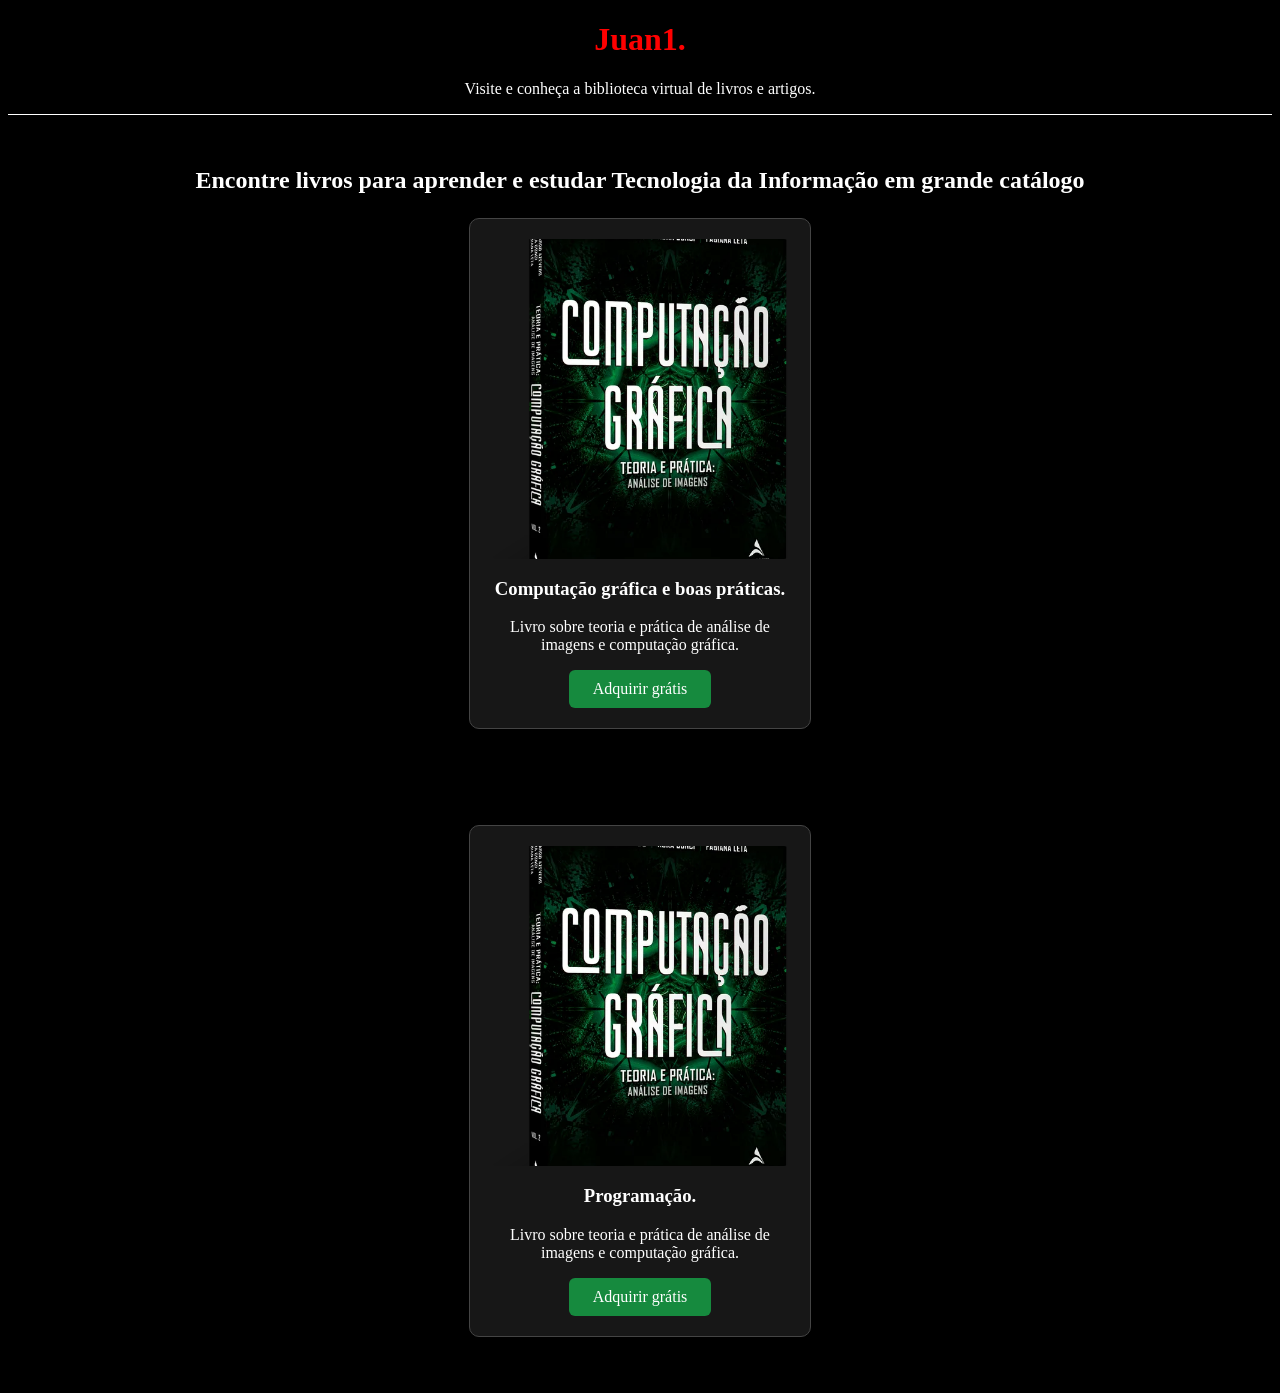
==== index.html @ c464ee81 "Criar projeto Juan1" ====
<!DOCTYPE html>
<html lang="pt-br">
<head>
    <meta charset="UTF-8">
    <meta name="viewport" content="width=device-width, initial-scale=1.0">
    <link rel="icon" type="image/jpeg" href="src/assets/icons/juan1.jfif">
    <link rel="stylesheet" href="style.css">
    <title>Juan1.</title>
    <style>
      html,
      body {
        min-height: 100%;
        background-color: #000;
        color: #fff;
      }

      body {
        min-height: 100vh;
      }

      header {
        text-align: center;
      }

      h1 {
        color: red;
      }

      hr {
        border: 0;
        border-top: 1px solid #fff;
      }

      .books {
        padding: 24px 16px;
        text-align: center;
      }

      .book-card {
        max-width: 300px;
        margin: 24px auto;
        padding: 20px;
        border: 1px solid #444;
        border-radius: 10px;
        background-color: #171717;
      }

      .book-card img {
        display: block;
        width: 100%;
        height: 320px;
        margin-bottom: 16px;
        border-radius: 6px;
        object-fit: cover;
      }

      .buy-button {
        padding: 10px 24px;
        border: 0;
        border-radius: 6px;
        background-color: #168a3e;
        color: #fff;
        font: inherit;
        cursor: pointer;
      }
    </style>
</head>
<body>
  <header>
    <h1>Juan1.</h1>
    <p>Visite e conheça a biblioteca virtual de livros e artigos.</p>
  </header>
  <hr>
  <main>
    <section class="books">
      <h2>Encontre livros para aprender e estudar Tecnologia da Informação em grande catálogo</h2>
      <article class="book-card">
        <img src="src/assets/livros/computacao-grafica.webp" alt="Capa do livro Computação Gráfica: Teoria e Prática, Análise de Imagens, volume 2">
        <h3>Computação gráfica e boas práticas.</h3>
        <p>Livro sobre teoria e prática de análise de imagens e computação gráfica.</p>
        <button class="buy-button" type="button">Adquirir grátis</button>
      </article>
    </section>
    <section class="books">
      <article class="book-card">
        <img src="src/assets/livros/computacao-grafica.webp" alt="Capa do livro Computação Gráfica: Teoria e Prática, Análise de Imagens, volume 2">
        <h3>Programação.</h3>
        <p>Livro sobre teoria e prática de análise de imagens e computação gráfica.</p>
        <button class="buy-button" type="button">Adquirir grátis</button>
      </article>
    </section>
  </main>
</body>
</html>
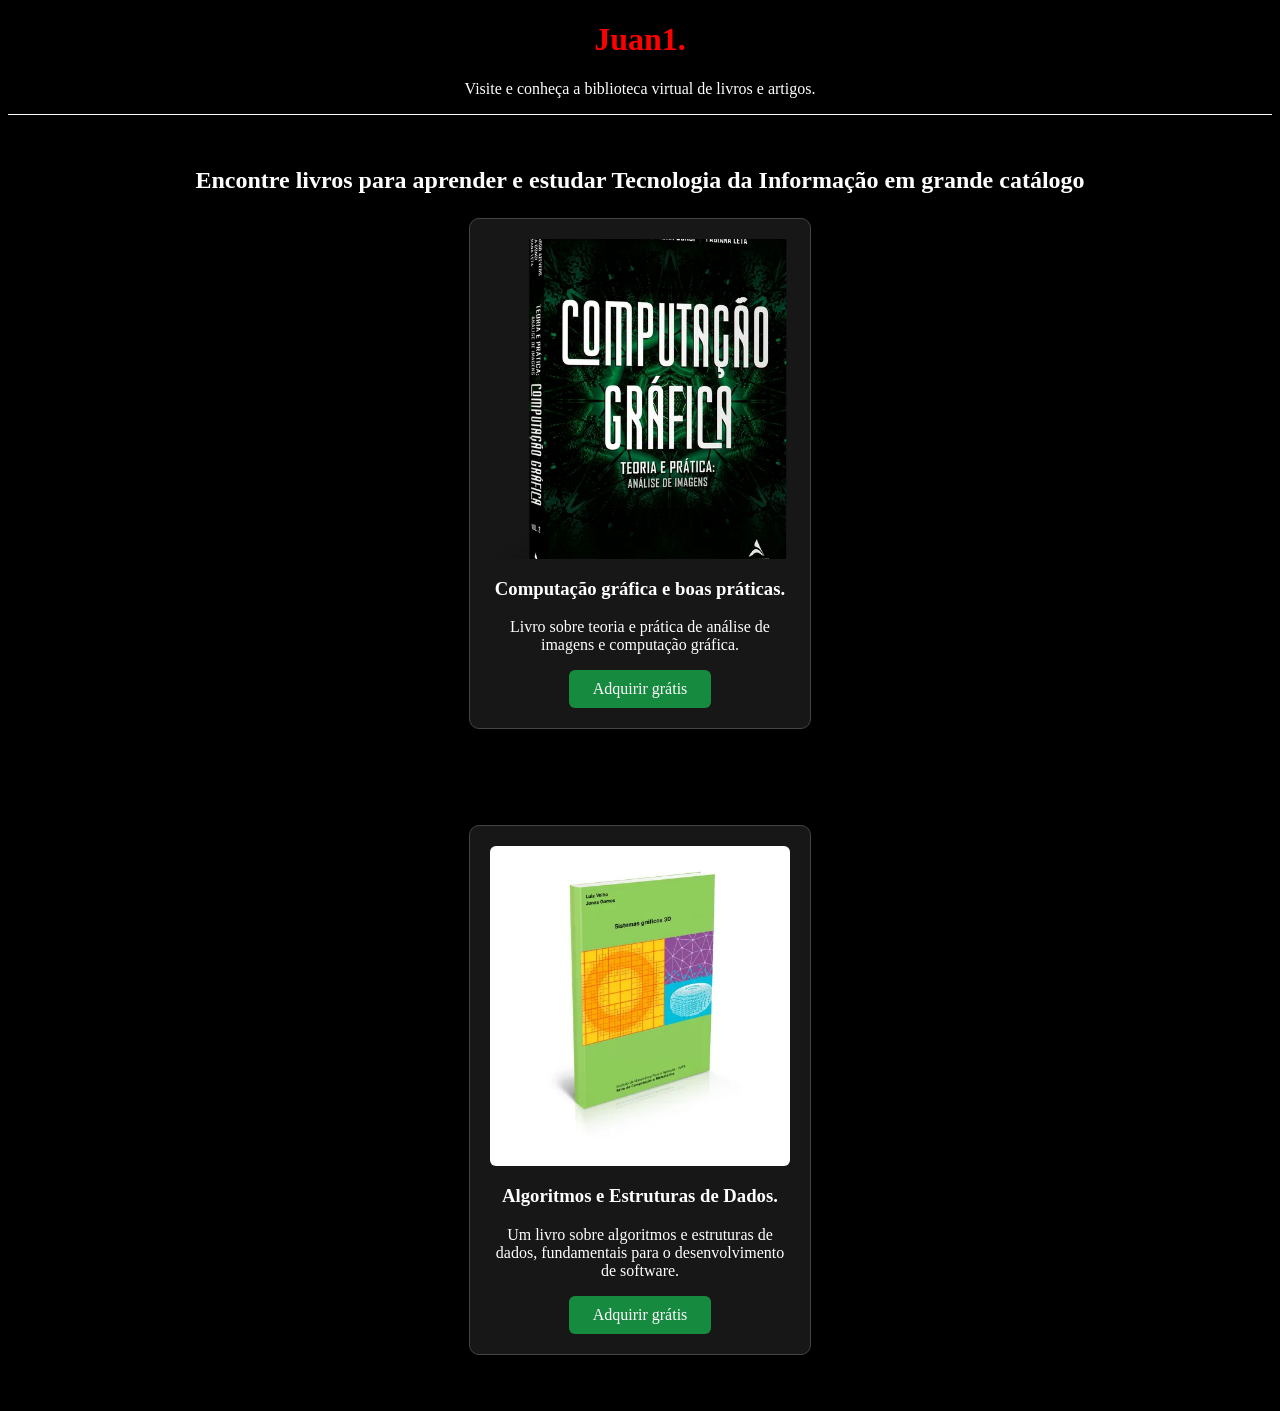
==== commit 58512016: "Fazendo alterações" ====
--- a/index.html
+++ b/index.html
@@ -83,9 +83,9 @@
     </section>
     <section class="books">
       <article class="book-card">
-        <img src="src/assets/livros/computacao-grafica.webp" alt="Capa do livro Computação Gráfica: Teoria e Prática, Análise de Imagens, volume 2">
-        <h3>Programação.</h3>
-        <p>Livro sobre teoria e prática de análise de imagens e computação gráfica.</p>
+        <img src="src/assets/livros/algoritmos3d.webp" alt="Capa do livro Algoritmos e Estruturas de Dados">
+        <h3>Algoritmos e Estruturas de Dados.</h3>
+        <p>Um livro sobre algoritmos e estruturas de dados, fundamentais para o desenvolvimento de software.</p>
         <button class="buy-button" type="button">Adquirir grátis</button>
       </article>
     </section>
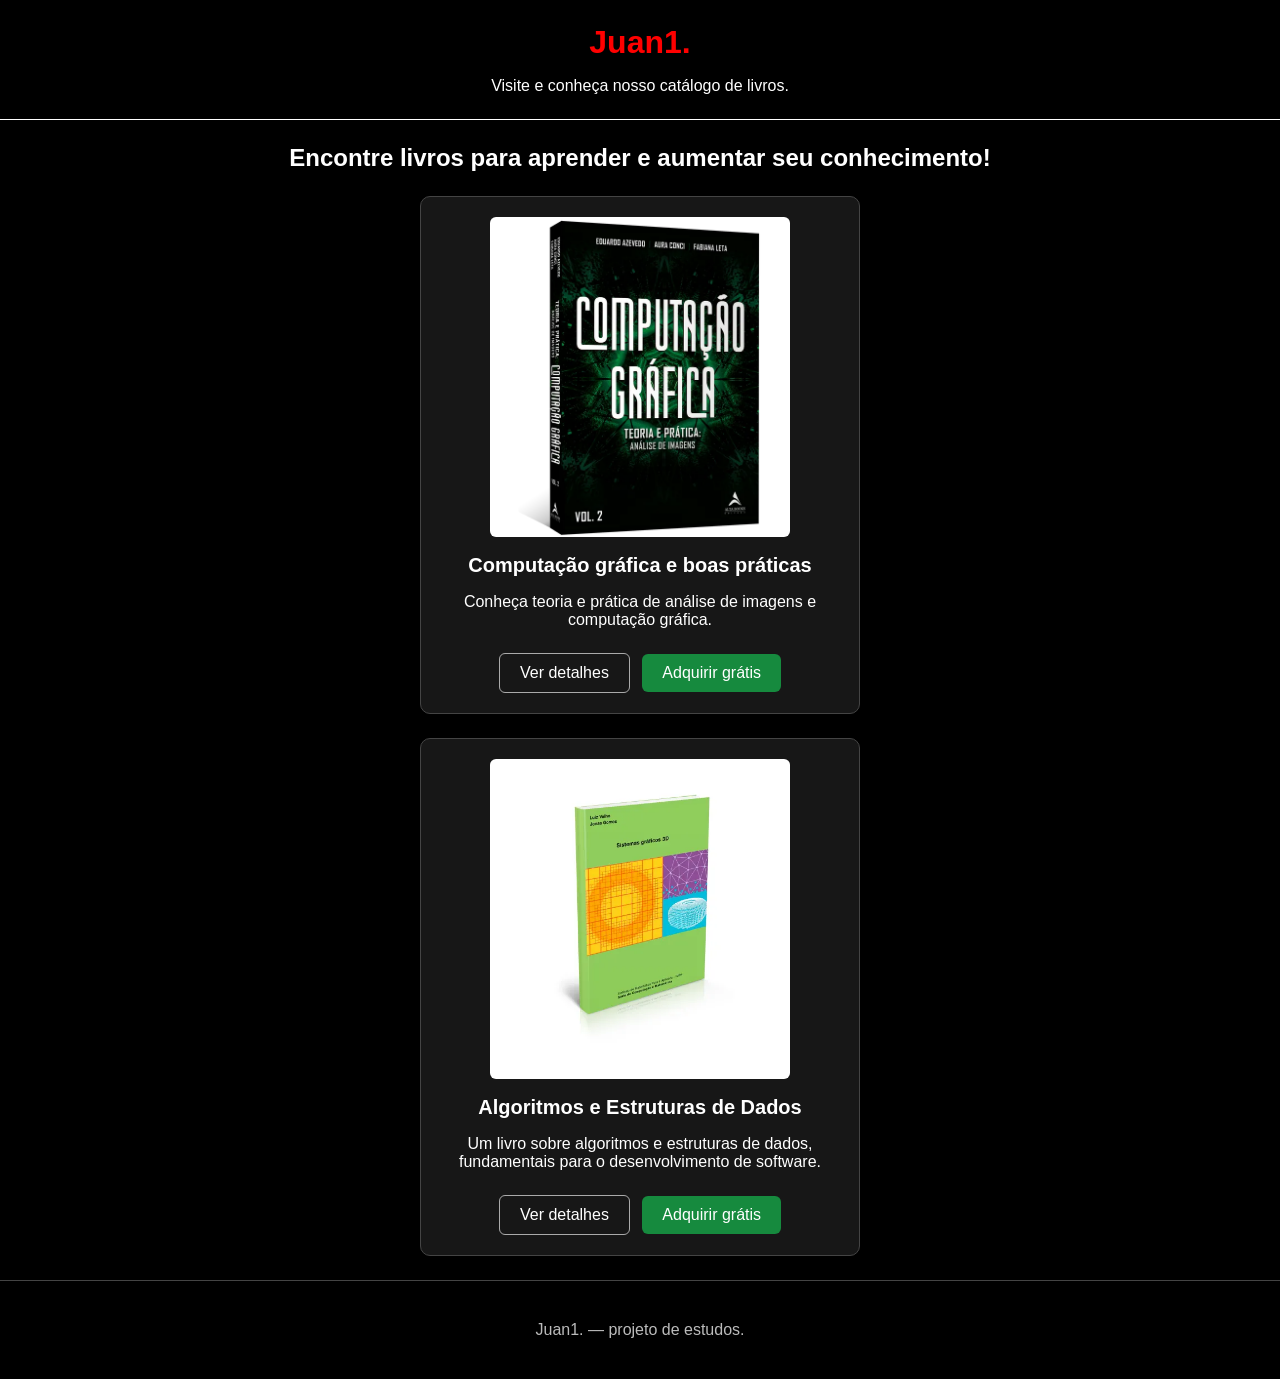
==== commit de5554e8: "Ajustar linha divisória do cabeçalho" ====
--- a/index.html
+++ b/index.html
@@ -1,94 +1,48 @@
 <!DOCTYPE html>
 <html lang="pt-br">
 <head>
-    <meta charset="UTF-8">
-    <meta name="viewport" content="width=device-width, initial-scale=1.0">
-    <link rel="icon" type="image/jpeg" href="src/assets/icons/juan1.jfif">
-    <link rel="stylesheet" href="style.css">
-    <title>Juan1.</title>
-    <style>
-      html,
-      body {
-        min-height: 100%;
-        background-color: #000;
-        color: #fff;
-      }
-
-      body {
-        min-height: 100vh;
-      }
-
-      header {
-        text-align: center;
-      }
-
-      h1 {
-        color: red;
-      }
-
-      hr {
-        border: 0;
-        border-top: 1px solid #fff;
-      }
-
-      .books {
-        padding: 24px 16px;
-        text-align: center;
-      }
-
-      .book-card {
-        max-width: 300px;
-        margin: 24px auto;
-        padding: 20px;
-        border: 1px solid #444;
-        border-radius: 10px;
-        background-color: #171717;
-      }
-
-      .book-card img {
-        display: block;
-        width: 100%;
-        height: 320px;
-        margin-bottom: 16px;
-        border-radius: 6px;
-        object-fit: cover;
-      }
-
-      .buy-button {
-        padding: 10px 24px;
-        border: 0;
-        border-radius: 6px;
-        background-color: #168a3e;
-        color: #fff;
-        font: inherit;
-        cursor: pointer;
-      }
-    </style>
+  <meta charset="UTF-8">
+  <meta name="viewport" content="width=device-width, initial-scale=1.0">
+  <link rel="icon" type="image/jpeg" href="src/assets/icons/juan1logo.jfif">
+  <link rel="stylesheet" href="src/css/style.css">
+  <title>Juan1 | Catálogo de livros</title>
 </head>
 <body>
-  <header>
-    <h1>Juan1.</h1>
-    <p>Visite e conheça a biblioteca virtual de livros e artigos.</p>
+  <header class="site-header">
+    <a class="site-name" href="index.html">Juan1.</a>
+    <p>Visite e conheça nosso catálogo de livros.</p>
   </header>
-  <hr>
-  <main>
-    <section class="books">
-      <h2>Encontre livros para aprender e estudar Tecnologia da Informação em grande catálogo</h2>
-      <article class="book-card">
-        <img src="src/assets/livros/computacao-grafica.webp" alt="Capa do livro Computação Gráfica: Teoria e Prática, Análise de Imagens, volume 2">
-        <h3>Computação gráfica e boas práticas.</h3>
-        <p>Livro sobre teoria e prática de análise de imagens e computação gráfica.</p>
-        <button class="buy-button" type="button">Adquirir grátis</button>
-      </article>
-    </section>
-    <section class="books">
-      <article class="book-card">
-        <img src="src/assets/livros/algoritmos3d.webp" alt="Capa do livro Algoritmos e Estruturas de Dados">
-        <h3>Algoritmos e Estruturas de Dados.</h3>
-        <p>Um livro sobre algoritmos e estruturas de dados, fundamentais para o desenvolvimento de software.</p>
-        <button class="buy-button" type="button">Adquirir grátis</button>
-      </article>
+  <hr class="header-divider">
+
+  <main class="page-content">
+    <section class="books" aria-labelledby="catalog-title">
+      <h1 id="catalog-title">Encontre livros para aprender e aumentar seu conhecimento!</h1>
+      <div class="book-grid">
+        <article class="book-card">
+          <a href="src/pages/computacao-grafica.html">
+            <img src="src/assets/livros/computacao-grafica.webp" alt="Capa do livro Computação Gráfica: Teoria e Prática, Análise de Imagens, volume 2">
+          </a>
+          <h2>Computação gráfica e boas práticas</h2>
+          <p>Conheça teoria e prática de análise de imagens e computação gráfica.</p>
+          <a class="secondary-button" href="src/pages/computacao-grafica.html">Ver detalhes</a>
+          <a class="buy-button" href="src/pages/adquirir.html?livro=computacao-grafica" target="_blank" rel="noopener">Adquirir grátis</a>
+        </article>
+
+        <article class="book-card">
+          <a href="src/pages/algoritmos.html">
+            <img src="src/assets/livros/algoritmos3d.webp" alt="Capa do livro Sistemas gráficos 3D">
+          </a>
+          <h2>Algoritmos e Estruturas de Dados</h2>
+          <p>Um livro sobre algoritmos e estruturas de dados, fundamentais para o desenvolvimento de software.</p>
+          <a class="secondary-button" href="src/pages/algoritmos.html">Ver detalhes</a>
+          <a class="buy-button" href="src/pages/adquirir.html?livro=algoritmos" target="_blank" rel="noopener">Adquirir grátis</a>
+        </article>
+      </div>
     </section>
   </main>
+
+  <footer class="site-footer">
+    <p>Juan1. — projeto de estudos.</p>
+  </footer>
 </body>
-</html>+</html>
--- a/src/css/style.css
+++ b/src/css/style.css
@@ -0,0 +1,214 @@
+* {
+  box-sizing: border-box;
+}
+
+body {
+  min-height: 100vh;
+  margin: 0;
+  background: #000;
+  color: #fff;
+  font-family: Arial, sans-serif;
+}
+
+a {
+  color: inherit;
+}
+
+.site-header {
+  padding: 24px 16px;
+  text-align: center;
+}
+
+.site-name {
+  color: #f00;
+  font-size: 2rem;
+  font-weight: 700;
+  text-decoration: none;
+}
+
+.site-header p {
+  margin-bottom: 0;
+}
+
+.header-divider {
+  width: 100%;
+  margin: 0 auto;
+  border: 0;
+  border-top: 1px solid #fff;
+}
+
+.page-content {
+  width: min(100% - 32px, 1100px);
+  margin: 0 auto;
+}
+
+.books {
+  padding: 24px 0;
+  text-align: center;
+}
+
+.books > h1 {
+  margin: 0 0 24px;
+}
+
+.book-grid {
+  display: grid;
+  grid-template-columns: minmax(0, 1fr);
+  gap: 24px;
+  align-items: start;
+  max-width: 440px;
+  margin: 0 auto;
+}
+
+.book-card {
+  padding: 20px;
+  border: 1px solid #444;
+  border-radius: 10px;
+  background: #171717;
+}
+
+.book-card img,
+.book-detail img {
+  display: block;
+  width: 100%;
+  max-width: 300px;
+  height: 320px;
+  margin: 0 auto 16px;
+  border-radius: 6px;
+  object-fit: contain;
+  background: #fff;
+}
+
+.book-card h2 {
+  font-size: 1.25rem;
+}
+
+.buy-button,
+.secondary-button,
+.form-button {
+  display: inline-block;
+  margin: 8px 4px 0;
+  padding: 10px 20px;
+  border: 0;
+  border-radius: 6px;
+  color: #fff;
+  font: inherit;
+  text-align: center;
+  text-decoration: none;
+  cursor: pointer;
+}
+
+.buy-button,
+.form-button {
+  background: #168a3e;
+}
+
+.secondary-button {
+  border: 1px solid #aaa;
+  background: transparent;
+}
+
+.book-detail {
+  display: grid;
+  grid-template-columns: minmax(220px, 300px) minmax(0, 1fr);
+  gap: 32px;
+  align-items: start;
+  max-width: 850px;
+  margin: 32px auto;
+  padding: 24px;
+  border: 1px solid #444;
+  border-radius: 10px;
+  background: #171717;
+}
+
+.book-detail img {
+  margin: 0;
+}
+
+.book-detail p {
+  line-height: 1.6;
+}
+
+.back-link {
+  display: inline-block;
+  margin-top: 16px;
+}
+
+.site-footer {
+  padding: 24px 16px;
+  border-top: 1px solid #444;
+  color: #bbb;
+  text-align: center;
+}
+
+.form-page {
+  display: grid;
+  place-items: center;
+  padding: 24px;
+}
+
+.form-card {
+  width: min(100%, 440px);
+  padding: 28px;
+  border: 1px solid #444;
+  border-radius: 10px;
+  background: #171717;
+}
+
+.form-card h1 {
+  margin-top: 0;
+  color: #f00;
+  text-align: center;
+}
+
+.form-card p {
+  line-height: 1.5;
+}
+
+.form-card label {
+  display: block;
+  margin-top: 18px;
+  font-weight: 700;
+}
+
+.form-card input {
+  width: 100%;
+  margin-top: 8px;
+  padding: 12px;
+  border: 1px solid #777;
+  border-radius: 5px;
+  font: inherit;
+}
+
+.form-button,
+.form-card .back-link {
+  display: block;
+  width: 100%;
+  margin: 20px 0 0;
+  padding: 12px;
+}
+
+.form-button:disabled {
+  background: #555;
+  cursor: not-allowed;
+}
+
+#download-link {
+  display: block;
+  margin-top: 16px;
+  color: #9be7b0;
+}
+
+#download-link[hidden] {
+  display: none;
+}
+
+@media (max-width: 640px) {
+  .book-detail {
+    grid-template-columns: 1fr;
+  }
+
+  .book-detail img {
+    margin: 0 auto;
+  }
+}
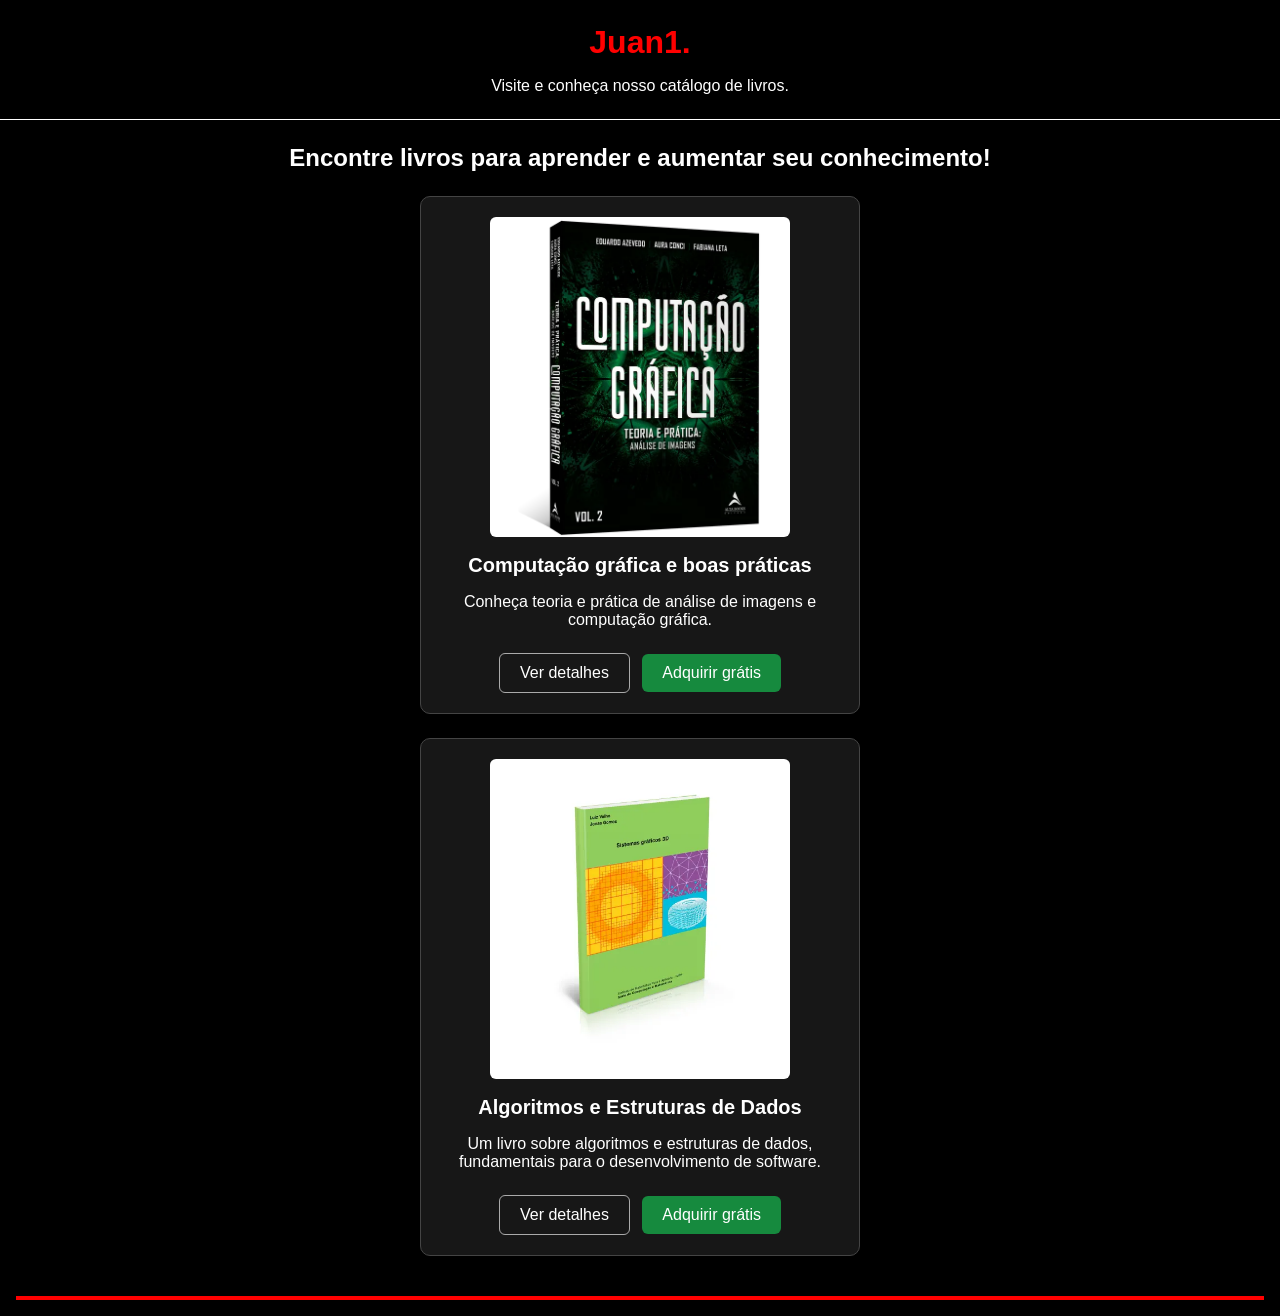
==== commit f737676a: "Atualizar os erros que a ia fez e ao mesmo tempo continuar o que faltava" ====
--- a/index.html
+++ b/index.html
@@ -5,7 +5,7 @@
   <meta name="viewport" content="width=device-width, initial-scale=1.0">
   <link rel="icon" type="image/jpeg" href="src/assets/icons/juan1logo.jfif">
   <link rel="stylesheet" href="src/css/style.css">
-  <title>Juan1 | Catálogo de livros</title>
+  <title>Juan1: principal.</title>
 </head>
 <body>
   <header class="site-header">
@@ -41,8 +41,6 @@
     </section>
   </main>
 
-  <footer class="site-footer">
-    <p>Juan1. — projeto de estudos.</p>
-  </footer>
+  <footer class="site-footer" aria-hidden="true"></footer>
 </body>
 </html>
--- a/src/css/style.css
+++ b/src/css/style.css
@@ -135,14 +135,21 @@
 }
 
 .site-footer {
-  padding: 24px 16px;
-  border-top: 1px solid #444;
-  color: #bbb;
-  text-align: center;
+  width: 100%;
+  padding: 16px;
+}
+
+.site-footer::before {
+  display: block;
+  width: 100%;
+  height: 4px;
+  background: #f00;
+  content: "";
 }
 
 .form-page {
   display: grid;
+  grid-template-rows: auto 1fr auto;
   place-items: center;
   padding: 24px;
 }
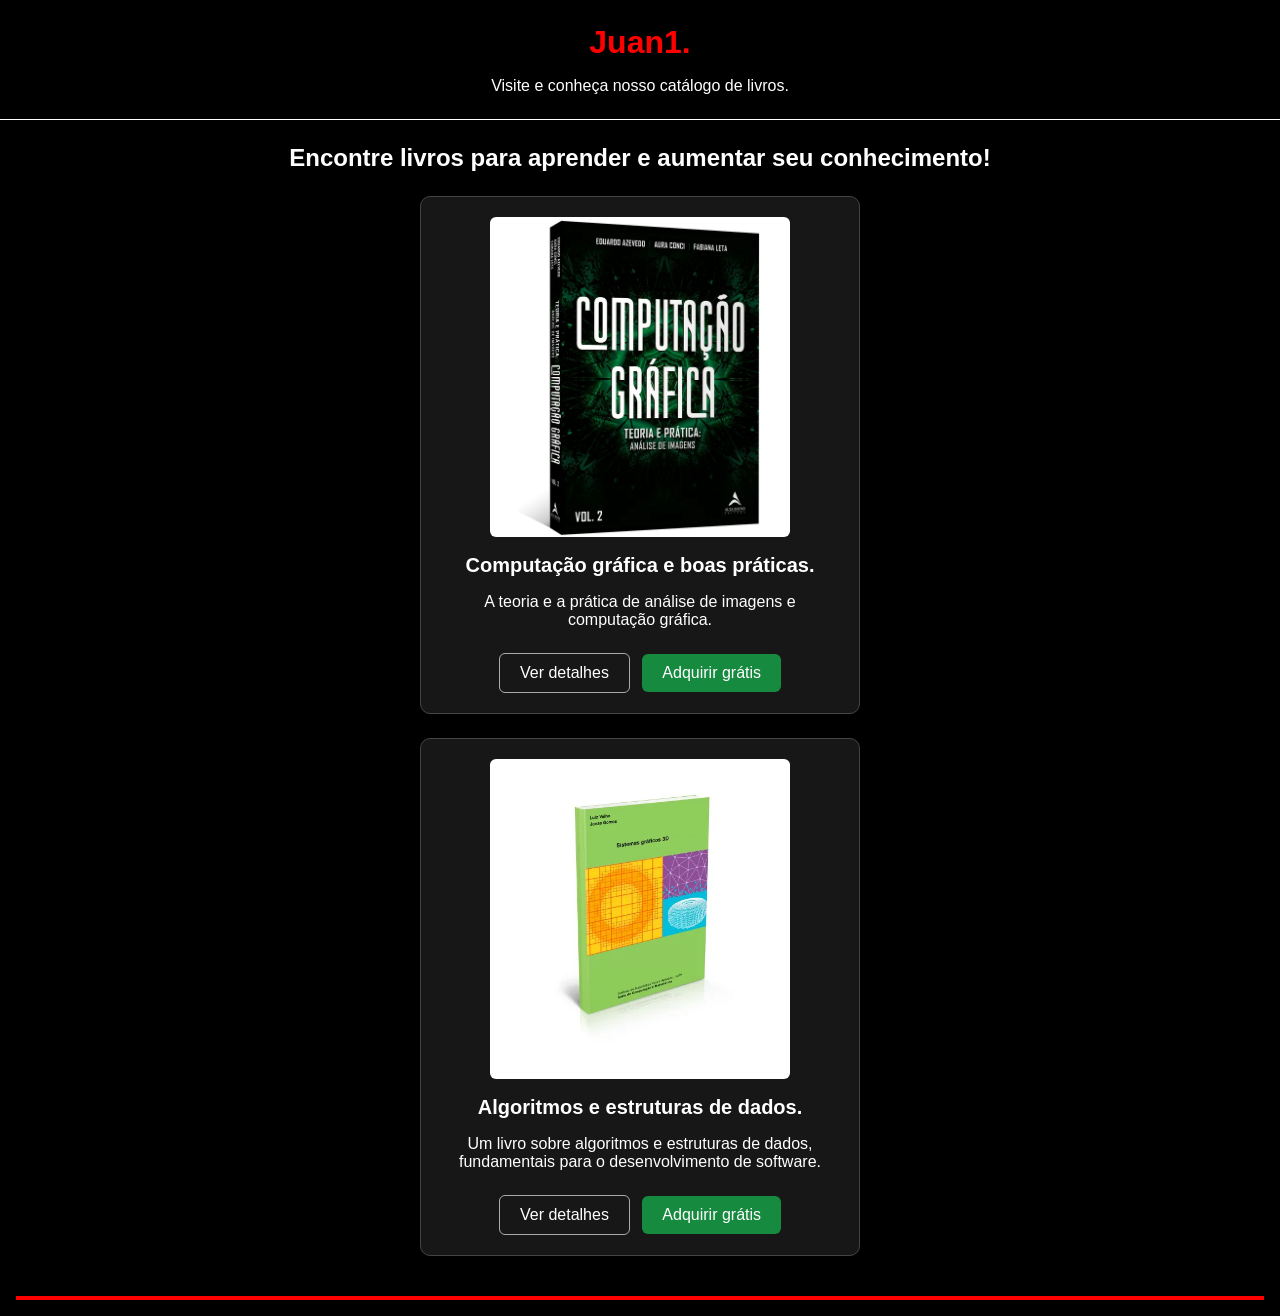
==== commit 4723010a: "Atualiza conteúdo do catálogo e downloads Padroniza os títulos dos livros e atualiza o texto e o flu" ====
--- a/index.html
+++ b/index.html
@@ -5,7 +5,7 @@
   <meta name="viewport" content="width=device-width, initial-scale=1.0">
   <link rel="icon" type="image/jpeg" href="src/assets/icons/juan1logo.jfif">
   <link rel="stylesheet" href="src/css/style.css">
-  <title>Juan1: principal.</title>
+  <title>Juan1: tela inicial</title>
 </head>
 <body>
   <header class="site-header">
@@ -22,8 +22,8 @@
           <a href="src/pages/computacao-grafica.html">
             <img src="src/assets/livros/computacao-grafica.webp" alt="Capa do livro Computação Gráfica: Teoria e Prática, Análise de Imagens, volume 2">
           </a>
-          <h2>Computação gráfica e boas práticas</h2>
-          <p>Conheça teoria e prática de análise de imagens e computação gráfica.</p>
+          <h2>Computação gráfica e boas práticas.</h2>
+          <p>A teoria e a prática de análise de imagens e computação gráfica.</p>
           <a class="secondary-button" href="src/pages/computacao-grafica.html">Ver detalhes</a>
           <a class="buy-button" href="src/pages/adquirir.html?livro=computacao-grafica" target="_blank" rel="noopener">Adquirir grátis</a>
         </article>
@@ -32,7 +32,7 @@
           <a href="src/pages/algoritmos.html">
             <img src="src/assets/livros/algoritmos3d.webp" alt="Capa do livro Sistemas gráficos 3D">
           </a>
-          <h2>Algoritmos e Estruturas de Dados</h2>
+          <h2>Algoritmos e estruturas de dados.</h2>
           <p>Um livro sobre algoritmos e estruturas de dados, fundamentais para o desenvolvimento de software.</p>
           <a class="secondary-button" href="src/pages/algoritmos.html">Ver detalhes</a>
           <a class="buy-button" href="src/pages/adquirir.html?livro=algoritmos" target="_blank" rel="noopener">Adquirir grátis</a>
